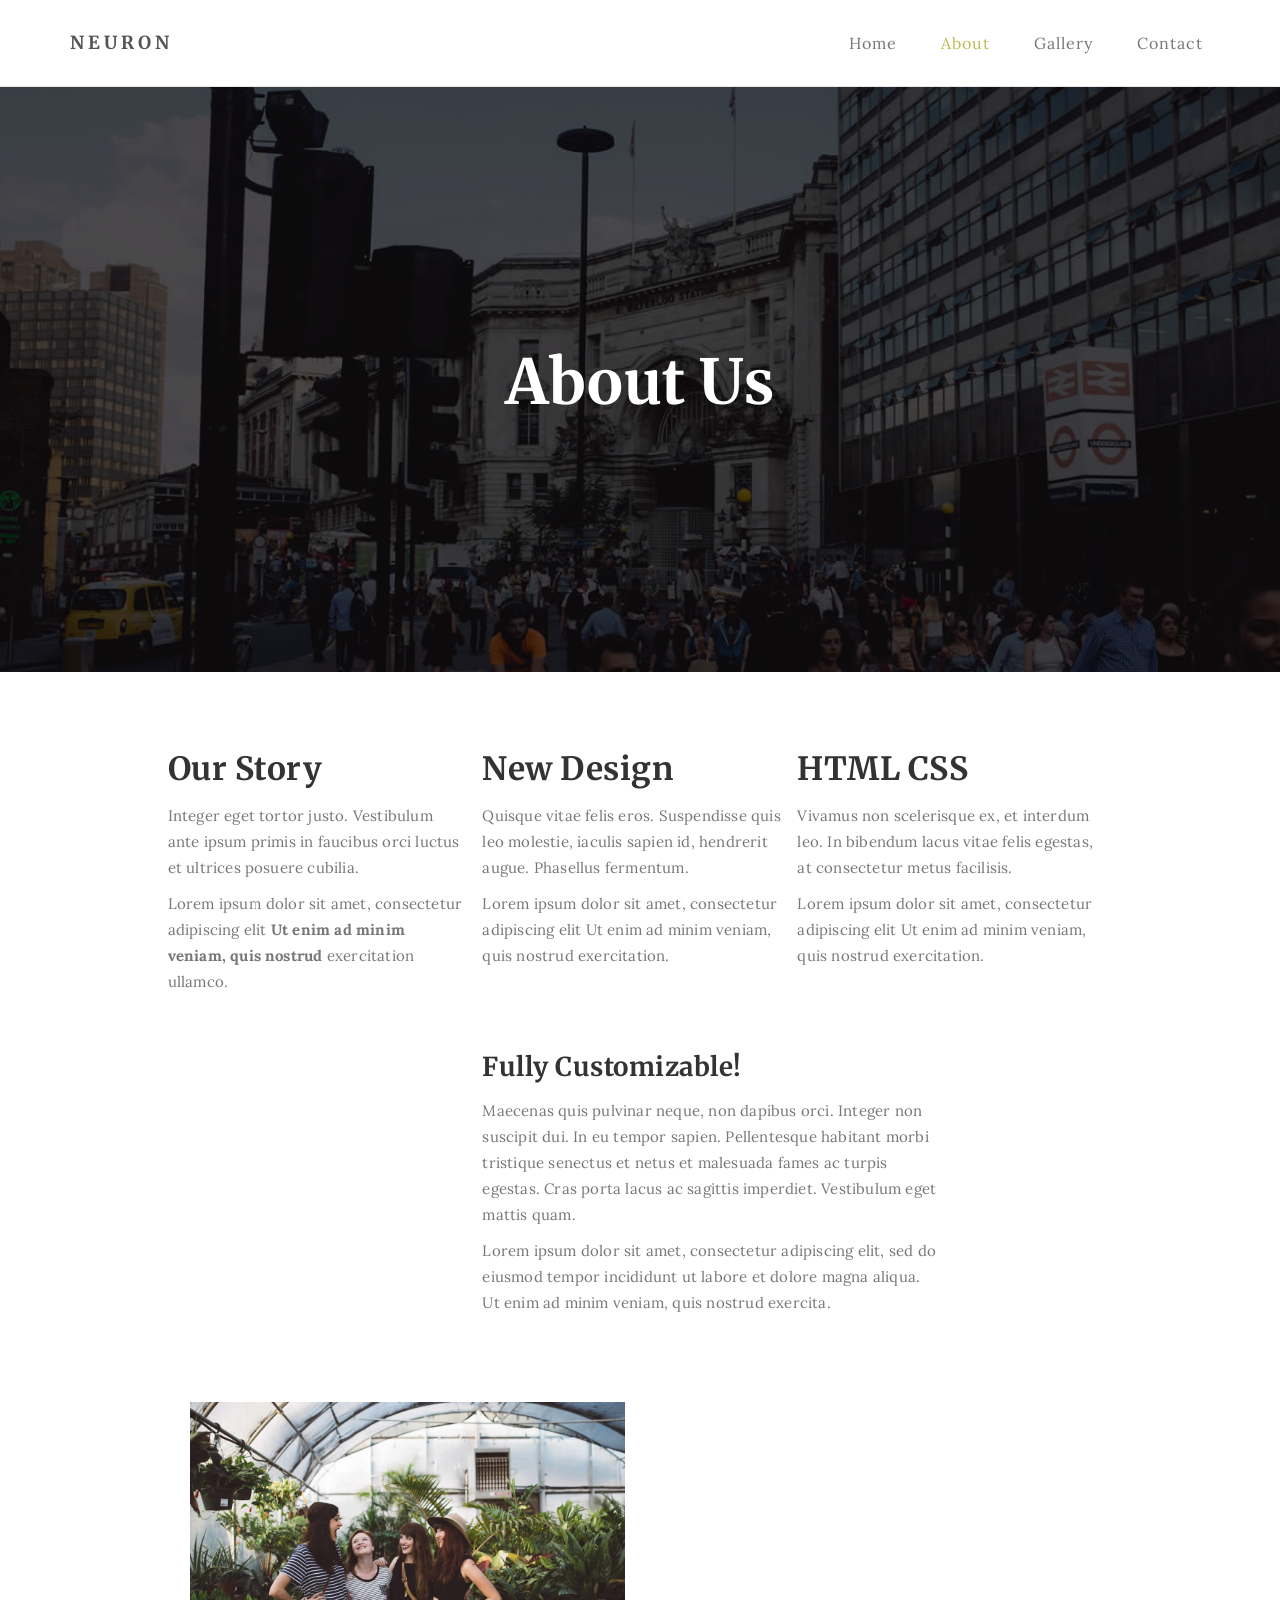
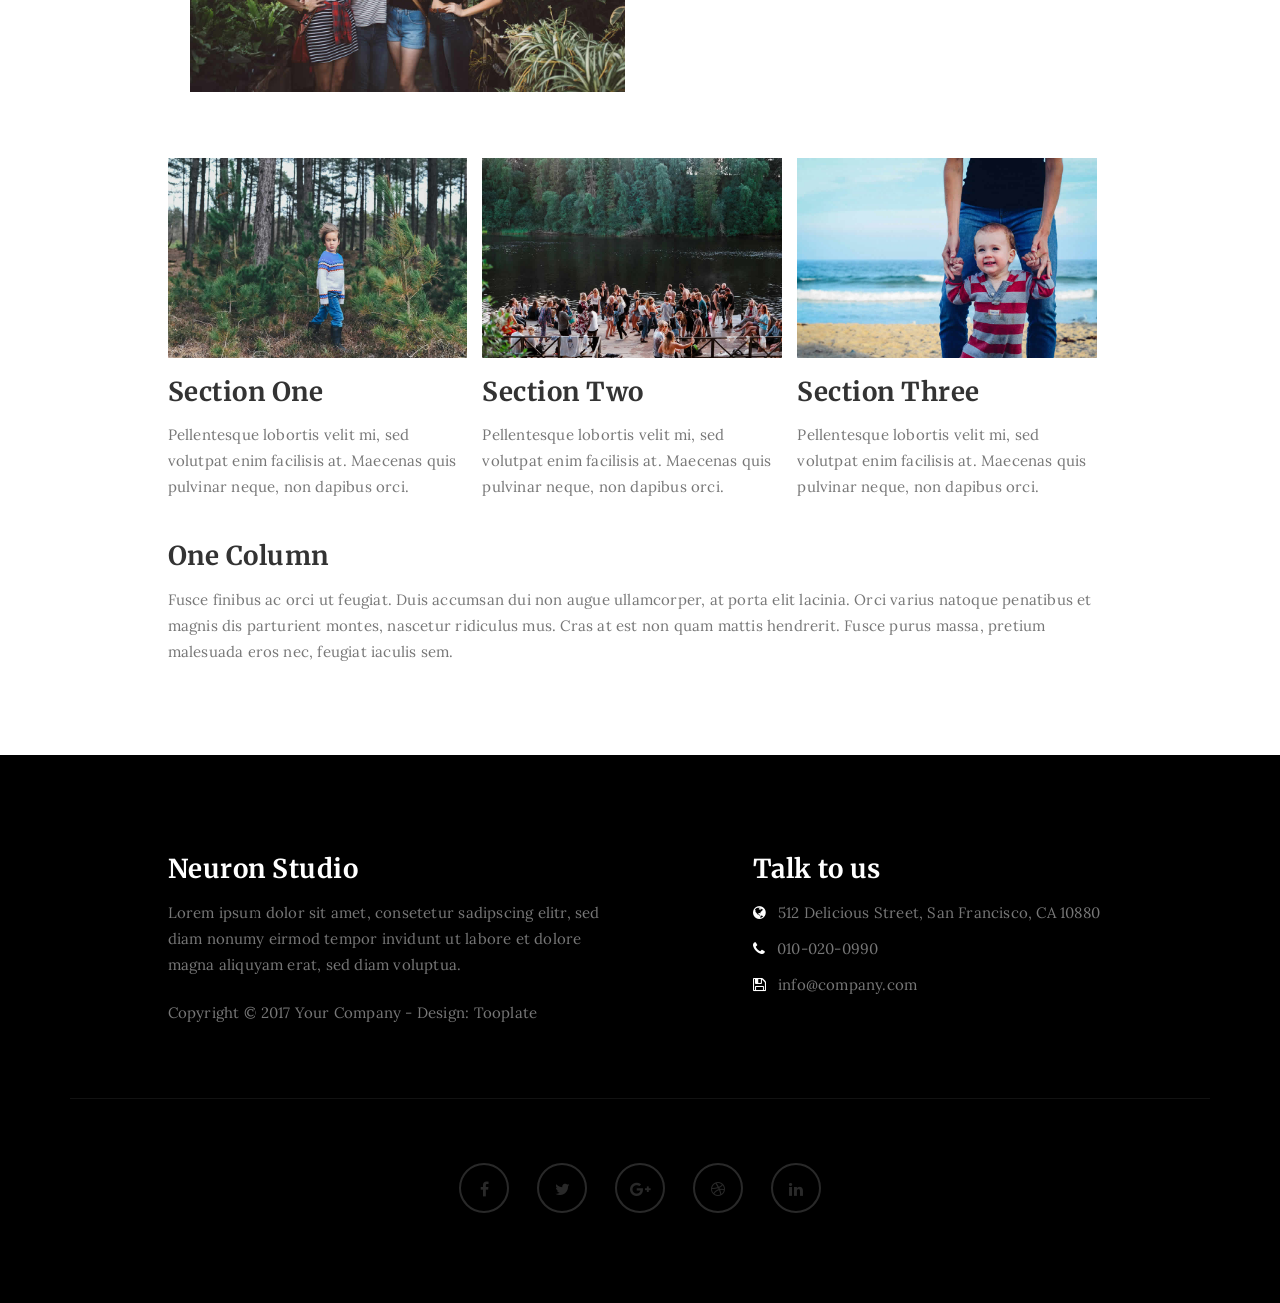
==== about.html @ 94c27df5 "Test site" ====
<!DOCTYPE html>
<html lang="en">
<head>

<meta charset="UTF-8">
<meta http-equiv="X-UA-Compatible" content="IE=Edge">
<meta name="description" content="">
<meta name="keywords" content="">
<meta name="author" content="">
<meta name="viewport" content="width=device-width, initial-scale=1, maximum-scale=1">

<title>Neuron Template - About</title>
<!--

Template 2085 Neuron

http://www.tooplate.com/view/2085-neuron

-->
<link rel="stylesheet" href="css/bootstrap.min.css">
<link rel="stylesheet" href="css/font-awesome.min.css">

<!-- Main css -->
<link rel="stylesheet" href="css/style.css">
<link href="https://fonts.googleapis.com/css?family=Lora|Merriweather:300,400" rel="stylesheet">

</head>
<body>

<!-- PRE LOADER -->

<div class="preloader">
     <div class="sk-spinner sk-spinner-wordpress">
          <span class="sk-inner-circle"></span>
     </div>
</div>

<!-- Navigation section  -->

<div class="navbar navbar-default navbar-static-top" role="navigation">
     <div class="container">

          <div class="navbar-header">
               <button class="navbar-toggle" data-toggle="collapse" data-target=".navbar-collapse">
                    <span class="icon icon-bar"></span>
                    <span class="icon icon-bar"></span>
                    <span class="icon icon-bar"></span>
               </button>
               <a href="index.html" class="navbar-brand">Neuron</a>
          </div>
          <div class="collapse navbar-collapse">
               <ul class="nav navbar-nav navbar-right">
                    <li><a href="index.html">Home</a></li>
                    <li class="active"><a href="about.html">About</a></li>
                    <li><a href="gallery.html">Gallery</a></li>
                    <li><a href="contact.html">Contact</a></li>
               </ul>
          </div>

  </div>
</div>

<!-- Home Section -->

<section id="home" class="main-about parallax-section">
     <div class="overlay"></div>
     <div class="container">
          <div class="row">

               <div class="col-md-12 col-sm-12">
                    <h1>About Us</h1>
               </div>

          </div>
     </div>
</section>

<!-- About Section -->

<section id="about">
     <div class="container">
          <div class="row">

               <div class="col-md-offset-1 col-md-10 col-sm-12">
                    <div class="col-md-4 col-sm-4">
                         <h2>Our Story</h2>
                         <p>Integer eget tortor justo. Vestibulum ante ipsum primis in faucibus orci luctus et ultrices posuere cubilia.</p>
                         <p>Lorem ipsum dolor sit amet, consectetur adipiscing elit <strong>Ut enim ad minim veniam, quis nostrud</strong> exercitation ullamco.</p>
                    </div>

                    <div class="col-md-4 col-sm-4">
                         <h2>New Design</h2>
                         <p>Quisque vitae felis eros. Suspendisse quis leo molestie, iaculis sapien id, hendrerit augue. Phasellus fermentum.</p>
                         <p>Lorem ipsum dolor sit amet, consectetur adipiscing elit Ut enim ad minim veniam, quis nostrud exercitation.</p>
                    </div>

                    <div class="col-md-4 col-sm-4">
                         <h2>HTML CSS</h2>
                         <p>Vivamus non scelerisque ex, et interdum leo. In bibendum lacus vitae felis egestas, at consectetur metus facilisis.</p>
                         <p>Lorem ipsum dolor sit amet, consectetur adipiscing elit Ut enim ad minim veniam, quis nostrud exercitation.</p>
                    </div>

                    <div class="col-md-6 col-sm-6">
                         <h3>Fully Customizable!</h3>
                         <p>Maecenas quis pulvinar neque, non dapibus orci. Integer non suscipit dui. In eu tempor sapien. Pellentesque habitant morbi tristique senectus et netus et malesuada fames ac turpis egestas. Cras porta lacus ac sagittis imperdiet. Vestibulum eget mattis quam.</p>
                         <p>Lorem ipsum dolor sit amet, consectetur adipiscing elit, sed do eiusmod tempor incididunt ut labore et dolore magna aliqua. Ut enim ad minim veniam, quis nostrud exercita.</p>
                    </div>

                    <div class="col-md-6 col-sm-6">
                         <img src="images/about-image.jpg" class="img-responsive" alt="About Image">
                    </div>

                    <div class="clearfix"></div>

                    <div class="col-md-4 col-sm-4">
                         <img src="images/about-image1.jpg" class="img-responsive" alt="Blog Image">
                         <h3>Section One</h3>
                         <p>Pellentesque lobortis velit mi, sed volutpat enim facilisis at. Maecenas quis pulvinar neque, non dapibus orci.</p>
                    </div>

                    <div class="col-md-4 col-sm-4">
                         <img src="images/about-image2.jpg" class="img-responsive" alt="Blog Image">
                         <h3>Section Two</h3>
                         <p>Pellentesque lobortis velit mi, sed volutpat enim facilisis at. Maecenas quis pulvinar neque, non dapibus orci.</p>
                    </div>

                    <div class="col-md-4 col-sm-4">
                         <img src="images/about-image3.jpg" class="img-responsive" alt="Blog Image">
                         <h3>Section Three</h3>
                         <p>Pellentesque lobortis velit mi, sed volutpat enim facilisis at. Maecenas quis pulvinar neque, non dapibus orci.</p>
                    </div>
					
                    <h3>One Column</h3>
                    <p>Fusce finibus ac orci ut feugiat. Duis accumsan dui non augue ullamcorper, at porta elit lacinia. Orci varius natoque penatibus et magnis dis parturient montes, nascetur ridiculus mus. Cras at est non quam mattis hendrerit. Fusce purus massa, pretium malesuada eros nec, feugiat iaculis sem.</p>
               </div>

          </div>
     </div>
</section>

<!-- Footer Section -->

<footer>
     <div class="container">
          <div class="row">

               <div class="col-md-5 col-md-offset-1 col-sm-6">
                    <h3>Neuron Studio</h3>
                    <p>Lorem ipsum dolor sit amet, consetetur sadipscing elitr, sed diam nonumy eirmod tempor invidunt ut labore et dolore magna aliquyam erat, sed diam voluptua.</p>
                    <div class="footer-copyright">
                         <p>Copyright &copy; 2017 Your Company - Design: Tooplate</p>
                    </div>
               </div>

               <div class="col-md-4 col-md-offset-1 col-sm-6">
                    <h3>Talk to us</h3>
                    <p><i class="fa fa-globe"></i> 512 Delicious Street, San Francisco, CA 10880</p>
                    <p><i class="fa fa-phone"></i> 010-020-0990</p>
                    <p><i class="fa fa-save"></i> info@company.com</p>
               </div>

               <div class="clearfix col-md-12 col-sm-12">
                    <hr>
               </div>

               <div class="col-md-12 col-sm-12">
                    <ul class="social-icon">
                         <li><a href="#" class="fa fa-facebook"></a></li>
                         <li><a href="#" class="fa fa-twitter"></a></li>
                         <li><a href="#" class="fa fa-google-plus"></a></li>
                         <li><a href="#" class="fa fa-dribbble"></a></li>
                         <li><a href="#" class="fa fa-linkedin"></a></li>
                    </ul>
               </div>
               
          </div>
     </div>
</footer>

<!-- Back top -->
<a href="#back-top" class="go-top"><i class="fa fa-angle-up"></i></a>

<!-- SCRIPTS -->

<script src="js/jquery.js"></script>
<script src="js/bootstrap.min.js"></script>
<script src="js/jquery.parallax.js"></script>
<script src="js/custom.js"></script>

</body>
</html>
---- css/style.css ----
body {
		background: #ffffff;
    font-family: 'Lora', serif;
    font-style: normal;
		font-weight: 300;
    overflow-x: hidden;
}


/*---------------------------------------
    Typorgraphy              
-----------------------------------------*/

h1,h2,h3,h4,h5,h6 {
  font-family: 'Merriweather', serif;
  font-style: normal;
  font-weight: bold;
  letter-spacing: 0.5px;
}

h1 {
    font-size: 62px;
    padding-bottom: 14px;
    margin-bottom: 0px;
}

h2 {
  font-size: 32px;
}

h2,h3 {
  padding-bottom: 6px;
}

h3 {
  font-size: 26px;
}

h4 {
  color: #666;
  font-size: 12px;
  font-weight: normal;
  letter-spacing: 2px;
}

p {
    color: #777;
    font-size: 15px;
    font-weight: 300;
    line-height: 26px;
    letter-spacing: 0.2px;
}

.btn-success:focus {
  background-color: #000;
  border-color: transparent;
}


/*---------------------------------------
    General               
-----------------------------------------*/

html{
  -webkit-font-smoothing: antialiased;
}

a {
  color: #4d638c;
  -webkit-transition: 0.5s;
  -o-transition: 0.5s;
  transition: 0.5s;
  text-decoration: none !important;
}
a:hover, a:active, a:focus {
  color: #4d638c;
  outline: none;
}

* {
  -webkit-box-sizing: border-box;
  -moz-box-sizing: border-box;
  box-sizing: border-box;
}

*:before,
*:after {
  -webkit-box-sizing: border-box;
  -moz-box-sizing: border-box;
  box-sizing: border-box;
}

#about, 
#gallery,
#contact,
#blog, 
#blog-single-post {
  padding-top: 60px;
  padding-bottom: 80px;
}

.main-about,
.main-single-post,
.main-gallery,
.main-contact {
  height: 65vh;
}

.overlay {
  background: rgba(0,0,0,0.7 );
  width: 100%;
  height: 100vh;
  position: absolute;
  top: 0;
  left: 0;
  right: 0;
  bottom: 0;
}

.parallax-section {
  background-attachment: fixed !important;
  background-size: cover !important;
  overflow: hidden;
}


/*---------------------------------------
    Preloader section              
-----------------------------------------*/

.preloader {
  position: fixed;
  top: 0;
  left: 0;
  width: 100%;
  height: 100%;
  z-index: 99999;
  display: flex;
  flex-flow: row nowrap;
  justify-content: center;
  align-items: center;
  background: none repeat scroll 0 0 #ffffff;
}

.sk-spinner-wordpress.sk-spinner {
  background-color: #bfba55;
  width: 40px;
  height: 40px;
  border-radius: 40px;
  position: relative;
  -webkit-animation: sk-innerCircle 1s linear infinite;
  animation: sk-innerCircle 1s linear infinite; 
}

.sk-spinner-wordpress .sk-inner-circle {
  display: block;
  background-color: #ffffff;
  width: 16px;
  height: 16px;
  position: absolute;
  border-radius: 8px;
  top: 5px;
  left: 5px; 
}

@-webkit-keyframes sk-innerCircle {
  0% {
    -webkit-transform: rotate(0);
            transform: rotate(0); }

  100% {
    -webkit-transform: rotate(360deg);
            transform: rotate(360deg); } }

@keyframes sk-innerCircle {
  0% {
    -webkit-transform: rotate(0);
            transform: rotate(0); }

  100% {
    -webkit-transform: rotate(360deg);
            transform: rotate(360deg); } }



/*---------------------------------------
    Main Navigation             
-----------------------------------------*/

.navbar-default {
    background: #ffffff;
    margin: 0 !important;
    padding: 18px 0;
}

.navbar-default .navbar-brand {
  color: #555;
  font-family: 'Merriweather', serif;
  font-weight: bold;
  text-transform: uppercase;
  letter-spacing: 4px;
  margin: 0;
}

.navbar-default .navbar-nav li a {
    color: #777;
    font-size: 16px;
    letter-spacing: 1px;
    -webkit-transition: all 0.4s ease-in-out;
    transition: all 0.4s ease-in-out;
    padding-right: 22px;
    padding-left: 22px;
}

.navbar-default .navbar-nav > li a:hover {
    color: #bfba55 !important;
}

.navbar-default .navbar-nav > li > a:hover,
.navbar-default .navbar-nav > li > a:focus {
    color: #606066;
    background-color: transparent;
}

.navbar-default .navbar-nav li a:hover,
 .navbar-default .navbar-nav .active > a {
    color: #bfba55;
  }

.navbar-default .navbar-nav > .active > a,
.navbar-default .navbar-nav > .active > a:hover,
.navbar-default .navbar-nav > .active > a:focus {
    color: #bfba55;
    background-color: transparent;
}

.navbar-default .navbar-toggle {
     border: none;
     padding-top: 10px;
  }

.navbar-default .navbar-toggle .icon-bar {
    background: #bfba55;
    border-color: transparent;
  }

.navbar-default .navbar-toggle:hover,
.navbar-default .navbar-toggle:focus { 
  background-color: transparent;
}



/*---------------------------------------
    Home section              
-----------------------------------------*/

#home {
    background-size: cover;
    background-position: center center;
    color: #ffffff;
    display: -webkit-box;
    display: -webkit-flex;
     display: -ms-flexbox;
    display: flex;
    -webkit-box-align: center;
    -webkit-align-items: center;
    -ms-flex-align: center;
     align-items: center;
    position: relative;
    text-align: center;
}

.main-home {
  background: url('../images/home-bg.jpg') no-repeat;
  height: 100vh;
}

.main-about {
  background: url('../images/about-bg.jpg') no-repeat;
}

.main-single-post {
  background: url('../images/single-post-bg.jpg') no-repeat;
}

.main-gallery {
  background: url('../images/gallery-bg.jpg') no-repeat;
}

.main-contact {
  background: url('../images/contact-bg.jpg') no-repeat;
}

#particles-js {
  position: absolute;
  width: 100%;
  height: 100vh;
  top: 0;
  left: 0;
}

#home h4 {
  color: #bfba55;
}

#home .btn {
  background: #ffffff;
  border: 2px solid #ffffff;
  border-radius: 100px;
  color: #444;
  font-family: 'Merriweather', serif;
  font-size: 10px;
  font-weight: bold;
  letter-spacing: 2px;
  text-transform: uppercase;
  padding: 13px 22px;
  margin-top: 42px;
  transition: all 0.4s ease-in-out;
}

#home .btn:hover {
  background: transparent;
  border-color: #ffffff;
  color: #ffffff;
}



/*---------------------------------------
   About section              
-----------------------------------------*/

#about .col-md-6 {
  padding-top: 22px;
  padding-bottom: 32px;
}

#about .col-md-6 img {
  padding: 22px 0px 22px 22px;
}

#about .col-md-4 {
  padding-bottom: 32px;
}

#about .col-md-4 img {
  padding-top: 12px;
}



/*---------------------------------------
   Gallery section              
-----------------------------------------*/

#gallery span {
  display: block;
  padding-bottom: 32px;
}

#gallery .col-md-6 {
  padding-left: 0px;
  padding-right: 0px;
}

#gallery .gallery-thumb {
  background-color: #ffffff;
  box-shadow: 0px 1px 2px 0px rgba(90, 91, 95, 0.15);
  cursor: pointer;
  display: block;
  position: relative;
  top: 0px;
  transition: all 0.4s ease-in-out;
}

#gallery .gallery-thumb:hover {
  box-shadow: 0px 16px 22px 0px rgba(90, 91, 95, 0.3);
  top: -5px;
}

#gallery .gallery-thumb img {
  width: 100%;
}

#gallery .col-md-12 p {
  padding-top: 22px;
  text-align: center;
}



/*---------------------------------------
   Contact section              
-----------------------------------------*/

#contact .col-md-4 {
  padding-left: 0px;
}

#contact .col-md-12 {
  padding-left: 0;
}

#contact form {
  padding-top: 32px;
}

#contact .form-control {
  border: 2px solid #f0f0f0;
  box-shadow: none;
  margin-top: 10px;
  margin-bottom: 10px;
  transition: all 0.4s ease-in-out;
}

#contact .form-control:hover {
  border-color: #555;
}

#contact input {
  height: 50px;
}

#contact input[type="submit"] {
  background: #bfba55;
  border-radius: 100px;
  border: none;
  color: #ffffff;
  font-weight: bold;
  transition: all 0.4s ease-in-out;
}

#contact input[type="submit"]:hover {
  background: #333;
}



/*---------------------------------------
   Blog section              
-----------------------------------------*/

.blog-post-thumb {
  border-bottom: 1px solid #f0f0f0;
  padding-top: 32px;
  padding-bottom: 62px;
  margin-bottom: 32px;
}

.blog-post-thumb:last-child {
  border-bottom: 0px;
  padding-bottom: 32px;
  margin-bottom: 0px;
}

.blog-post-image,
.blog-post-video {
  padding-top: 22px;
  padding-bottom: 22px;
  width: 100%;
}

#about img,
.blog-post-image img {
  border-radius: 1px;
}

.blog-post-title a {
  color: #222;
}

.blog-post-title a:hover {
  color: #bfba55;
}

.blog-post-format {
  padding-bottom: 22px;
}

.blog-post-format span {
  letter-spacing: 0.5px;
  padding-right: 12px;
}

.blog-post-format span a {
  color: #333;
}

.blog-post-format span img {
  display: inline-block;
  width: 42px;
  margin-right: 4px;
}

.blog-post-des blockquote {
  margin: 22px;
}

.blog-post-des .btn {
  border-radius: 100px;
  color: #777;
  font-weight: bold;
  letter-spacing: 1px;
  padding: 14px 28px;
  margin-top: 26px;
  transition: all 0.4s ease-in-out;
}

.blog-post-des .btn:hover {
  background: #bfba55;
  border-color: transparent;
  color: #ffffff;
}

.blog-author {
  border-top: 1px solid #f0f0f0;
  border-bottom: 1px solid #f0f0f0;
  padding-top: 32px;
  padding-bottom: 32px;
  margin-top: 42px;
  margin-bottom: 42px;
}

.blog-author .media img {
  display: inline-block;
  width: 90px;
  margin-right: 12px;
}

.blog-author .media a,
.blog-comment .media h3 {
  color: #444;
  font-size: 18px;
  letter-spacing: 1px;
}

.blog-comment {
  border-bottom: 1px solid #f0f0f0;
  padding-bottom: 32px;
  margin-bottom: 42px;
}

.blog-comment .media:nth-child(2) {
  padding-top: 22px;
}

.blog-comment .media img {
  width: 82px;
  margin-right: 12px;
}

.blog-comment .media h3 {
  display: inline-block;
  padding-right: 14px;
}


.blog-comment-form h3 {
  padding-bottom: 18px;
}

#about .col-md-6, #about .col-md-4,
.blog-comment-form .col-md-4 {
  padding-left: 0px;
}

.blog-comment-form .form-control {
  box-shadow: none;
  border: 2px solid #f0f0f0;
  margin-top: 10px;
  margin-bottom: 10px;
  transition: all 0.4s ease-in-out;
}

.blog-comment-form .form-control:hover {
  border-color: #555;
}

.blog-comment-form input {
  height: 45px;
}

.blog-comment-form input[type="submit"] {
  background: #bfba55;
  border-radius: 100px;
  border: none;
  color: #ffffff;
  font-weight: bold;
  transition: all 0.4s ease-in-out;
}

.blog-comment-form input[type="submit"]:hover {
  background: #333;
  border-color: transparent;
  color: #ffffff;
}



/*---------------------------------------
   Blog Single Post section              
-----------------------------------------*/

#blog-single-post .blog-single-post-image {
  padding-top: 22px;
}

#blog-single-post .blog-single-post-image .col-md-4 {
  padding-left: 0px;
  padding-right: 0px;
  padding-bottom: 22px;
}

#blog-single-post .blog-single-post-image img {
  border-radius: 1px;
  padding-right: 12px;
}

#blog-single-post .blog-post-des h3 {
  padding-top: 16px;
}



/*---------------------------------------
   Footer section              
-----------------------------------------*/

footer {
    background: #000;
    color: #ffffff;
    padding: 80px 0px;
    position: relative;
}

footer .col-md-4 .fa {
  color: #ffffff;
  padding-right: 8px;
}

footer hr {
  border-color: #121212;
  margin-top: 62px;
  margin-bottom: 42px;
}

footer .footer-copyright {
  padding-top: 12px;
}



/* Back top */
.go-top {
  background-color: #ffffff;
  box-shadow: 1px 1.732px 12px 0px rgba( 0, 0, 0, .14 ), 1px 1.732px 3px 0px rgba( 0, 0, 0, .12 );
  transition : all 1s ease;
  bottom: 2em;
  right: 2em;
  color: #333;
  font-size: 24px;
  display: none;
  position: fixed;
  text-decoration: none;
  width: 40px;
  height: 40px;
  line-height: 38px;
  text-align: center;
  border-radius: 100%;
}

.go-top:hover {
    background: #bfba55;
    color: #ffffff;
}



/*---------------------------------------
   Social icon             
-----------------------------------------*/

.social-icon {
    position: relative;
    padding: 0;
    margin: 0;
    text-align: center;
}

.social-icon li {
    display: inline-block;
    list-style: none;
}

.social-icon li a {
    border: 2px solid #292929;
    color: #292929;
    border-radius: 100px;
    cursor: pointer;
    font-size: 16px;
    text-decoration: none;
    transition: all 0.4s ease-in-out;
    width: 50px;
    height: 50px;
    line-height: 50px;
    text-align: center;
    vertical-align: middle;
    position: relative;
    margin: 22px 12px 10px 12px;
}

.social-icon li a:hover {
    border-color: #bfba55;
    color: #bfba55;
    transform: scale(1.1);
}



/*---------------------------------------
   Mobile Responsive         
-----------------------------------------*/

@media (max-width: 980px) {

  .main-about,
  .main-single-post,  
  .main-gallery,
  .main-contact {
    height: 35vh;
  }

}


@media (max-width: 768px) {

  h1 {
    font-size: 52px;
  }

  h2 {
    font-size: 26px;
  }

  #about .col-md-6 img {
    padding-left: 0px;
  }

  #blog-single-post .blog-single-post-image img {
    padding-bottom: 22px;
  }

  footer .col-md-4 {
    padding-top: 22px;
  }

}


@media (max-width: 650px) {

  h1 {
    font-size: 42px;
  }

  #about, #gallery,
  #contact,
  #blog, #blog-single-post {
    padding-top: 60px;
    padding-bottom: 60px;
  }

}
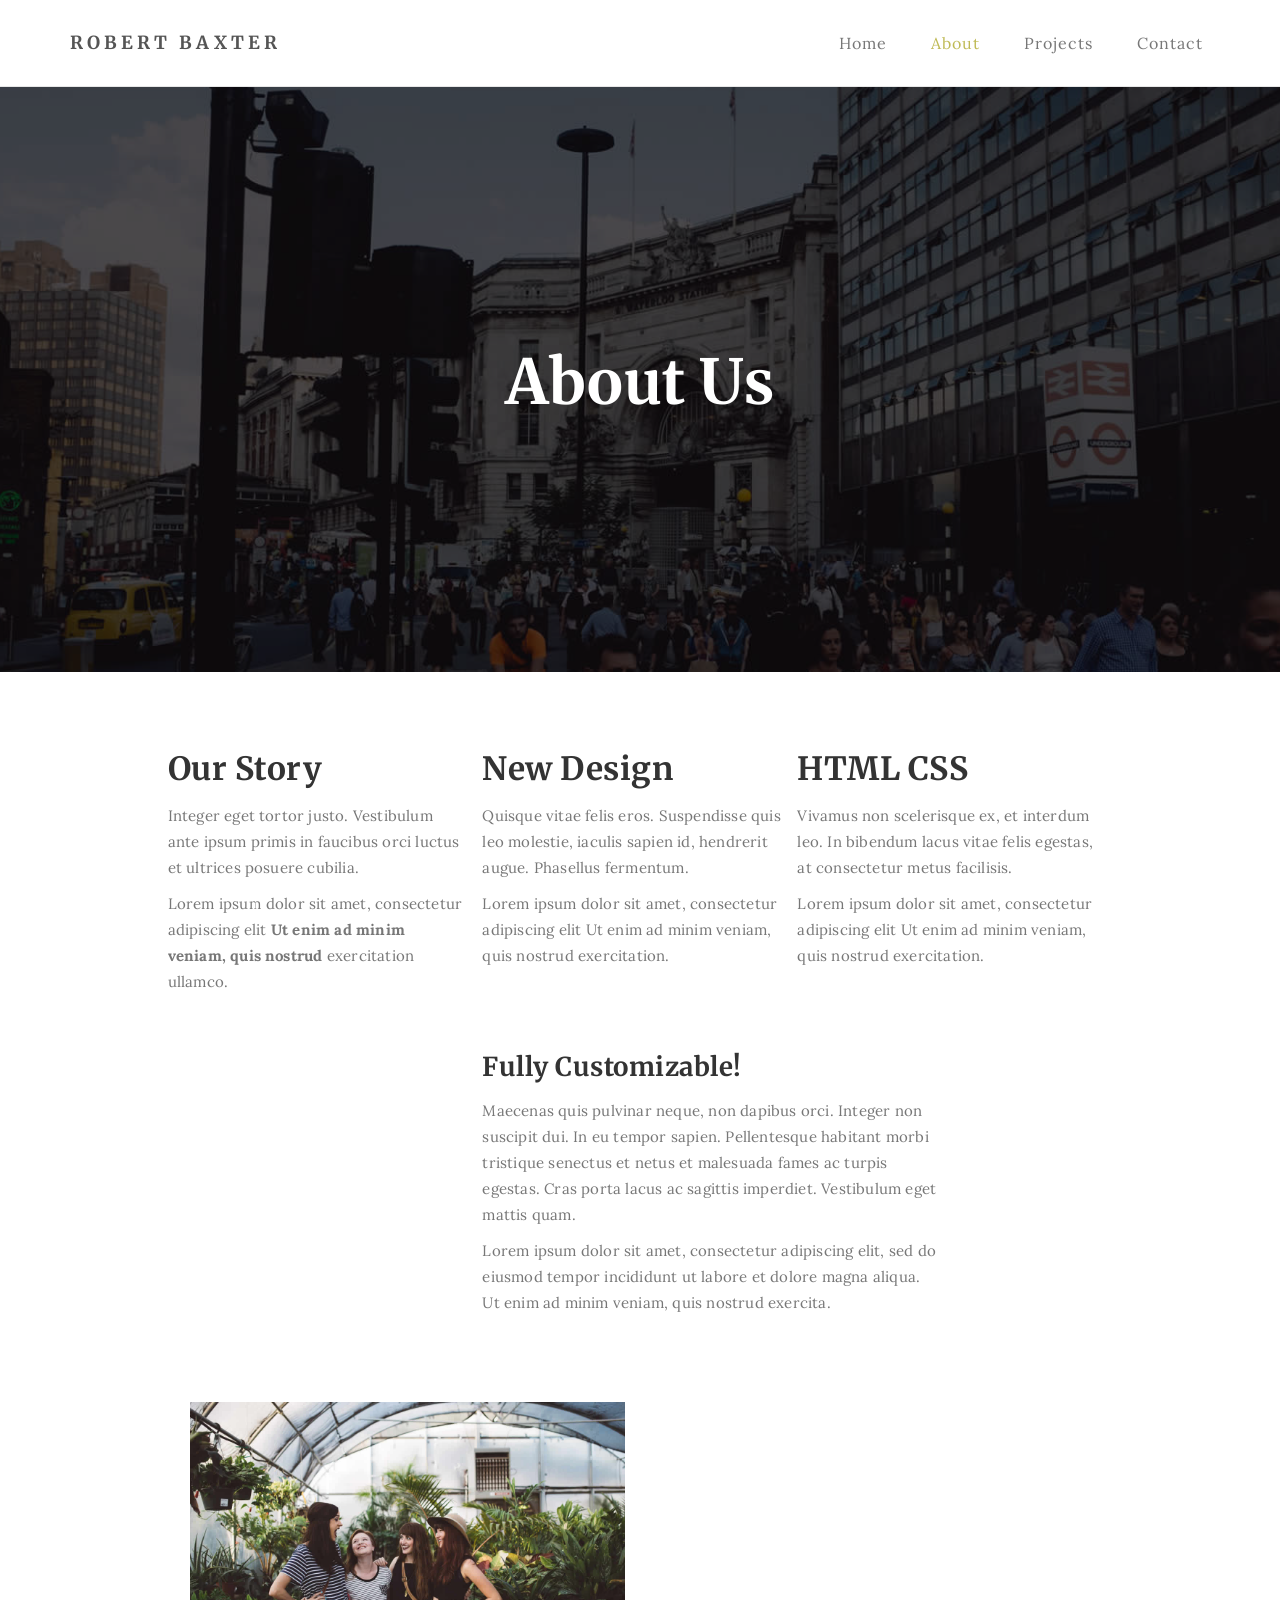
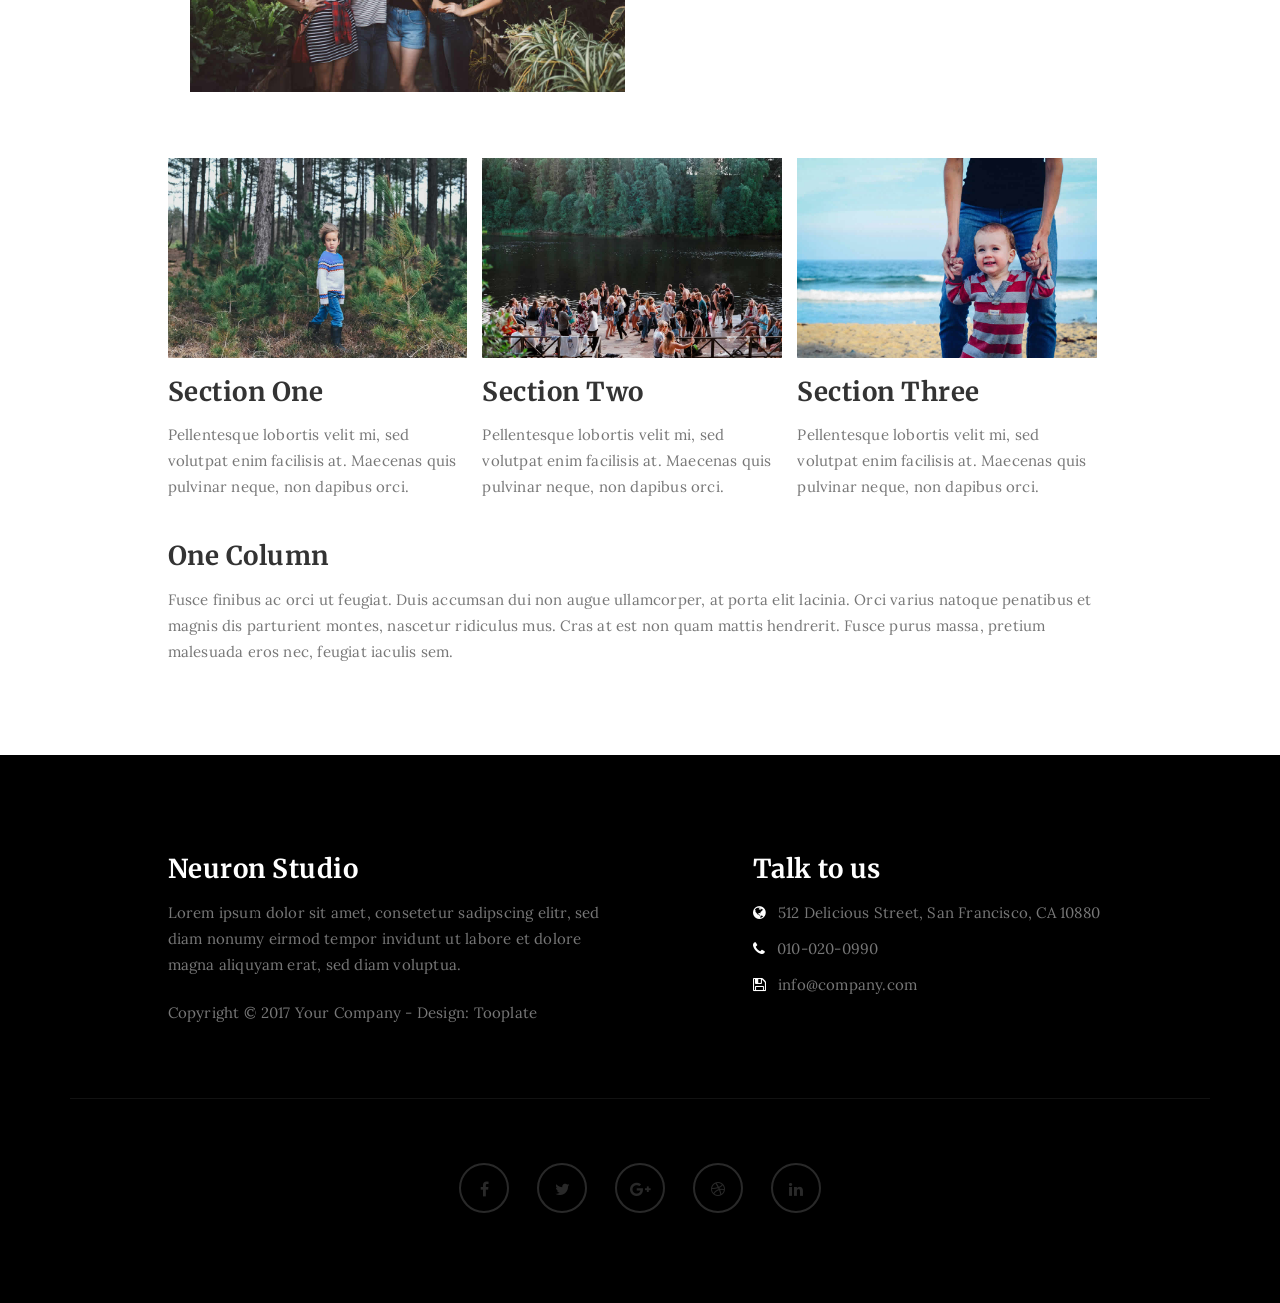
==== commit 3934a4d8: "Polisihng" ====
--- a/about.html
+++ b/about.html
@@ -9,14 +9,8 @@
 <meta name="author" content="">
 <meta name="viewport" content="width=device-width, initial-scale=1, maximum-scale=1">
 
-<title>Neuron Template - About</title>
-<!--
+<title>Robert Baxter | About </title>
 
-Template 2085 Neuron
-
-http://www.tooplate.com/view/2085-neuron
-
--->
 <link rel="stylesheet" href="css/bootstrap.min.css">
 <link rel="stylesheet" href="css/font-awesome.min.css">
 
@@ -46,13 +40,13 @@
                     <span class="icon icon-bar"></span>
                     <span class="icon icon-bar"></span>
                </button>
-               <a href="index.html" class="navbar-brand">Neuron</a>
+               <a href="index.html" class="navbar-brand">Robert Baxter</a>
           </div>
           <div class="collapse navbar-collapse">
                <ul class="nav navbar-nav navbar-right">
                     <li><a href="index.html">Home</a></li>
                     <li class="active"><a href="about.html">About</a></li>
-                    <li><a href="gallery.html">Gallery</a></li>
+                    <li><a href="gallery.html">Projects</a></li>
                     <li><a href="contact.html">Contact</a></li>
                </ul>
           </div>
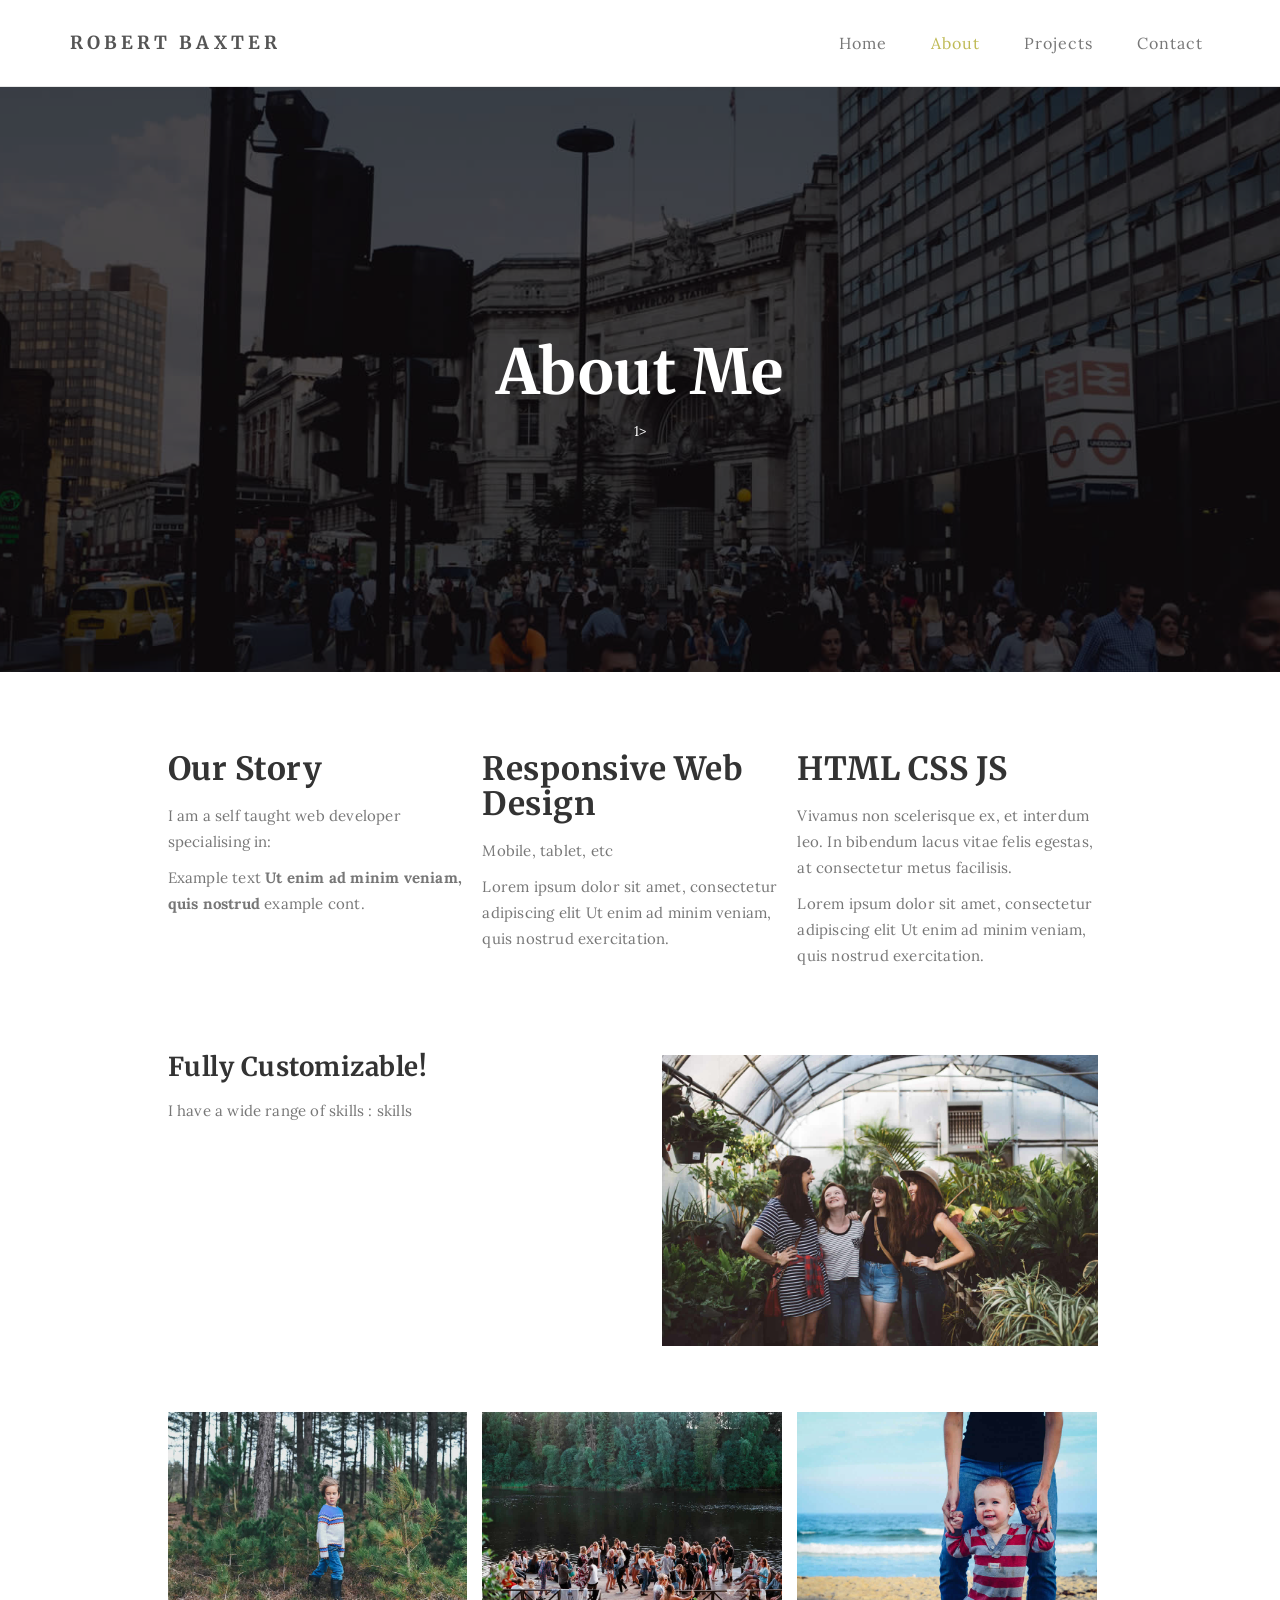
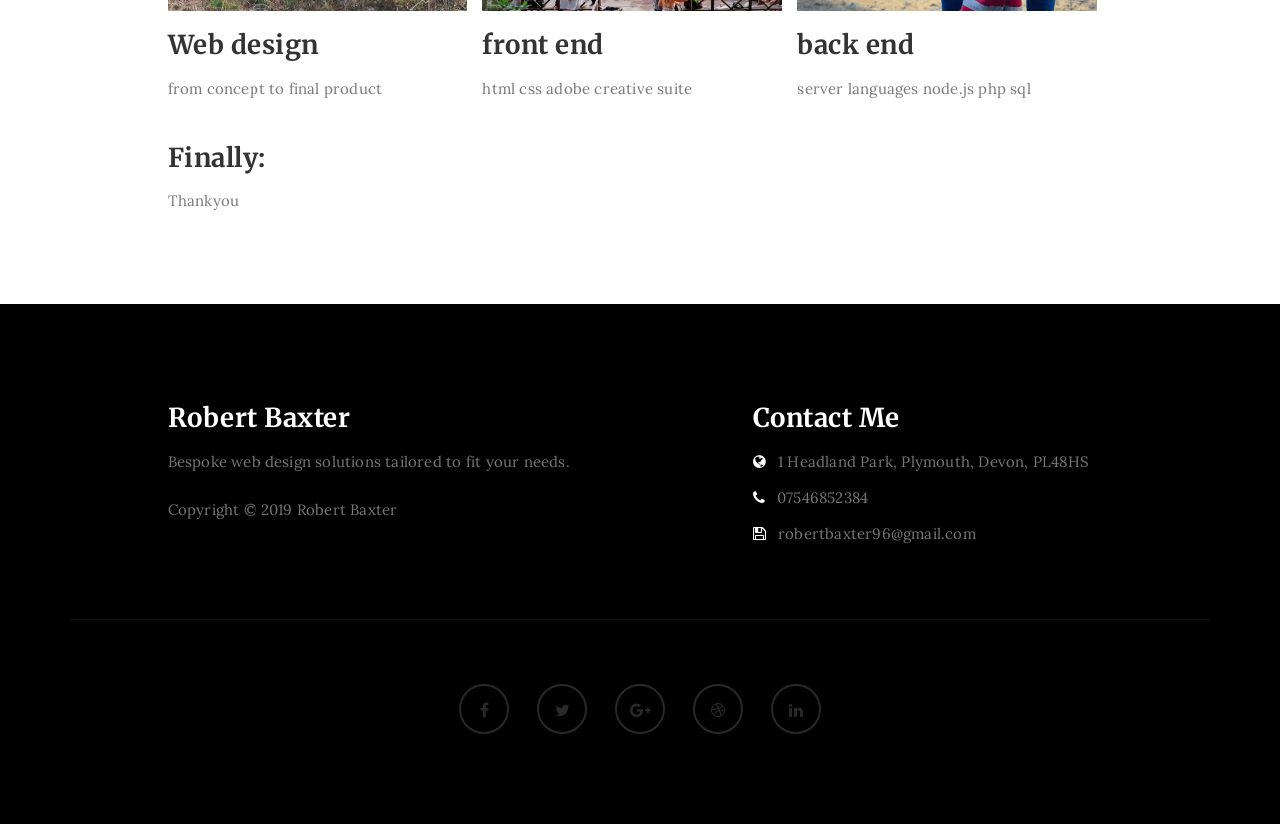
==== commit a88ffa9d: "final polish for now" ====
--- a/about.html
+++ b/about.html
@@ -46,7 +46,7 @@
                <ul class="nav navbar-nav navbar-right">
                     <li><a href="index.html">Home</a></li>
                     <li class="active"><a href="about.html">About</a></li>
-                    <li><a href="gallery.html">Projects</a></li>
+                    <li><a href="projects.html">Projects</a></li>
                     <li><a href="contact.html">Contact</a></li>
                </ul>
           </div>
@@ -62,7 +62,7 @@
           <div class="row">
 
                <div class="col-md-12 col-sm-12">
-                    <h1>About Us</h1>
+                    <h1>About Me</h1>1>
                </div>
 
           </div>
@@ -78,26 +78,25 @@
                <div class="col-md-offset-1 col-md-10 col-sm-12">
                     <div class="col-md-4 col-sm-4">
                          <h2>Our Story</h2>
-                         <p>Integer eget tortor justo. Vestibulum ante ipsum primis in faucibus orci luctus et ultrices posuere cubilia.</p>
-                         <p>Lorem ipsum dolor sit amet, consectetur adipiscing elit <strong>Ut enim ad minim veniam, quis nostrud</strong> exercitation ullamco.</p>
+                         <p>I am a self taught web developer specialising in:</p>
+                         <p>Example text <strong>Ut enim ad minim veniam, quis nostrud</strong> example cont.</p>
                     </div>
 
                     <div class="col-md-4 col-sm-4">
-                         <h2>New Design</h2>
-                         <p>Quisque vitae felis eros. Suspendisse quis leo molestie, iaculis sapien id, hendrerit augue. Phasellus fermentum.</p>
+                         <h2>Responsive Web Design</h2>
+                         <p>Mobile, tablet, etc</p>
                          <p>Lorem ipsum dolor sit amet, consectetur adipiscing elit Ut enim ad minim veniam, quis nostrud exercitation.</p>
                     </div>
 
                     <div class="col-md-4 col-sm-4">
-                         <h2>HTML CSS</h2>
+                         <h2>HTML CSS JS</h2>
                          <p>Vivamus non scelerisque ex, et interdum leo. In bibendum lacus vitae felis egestas, at consectetur metus facilisis.</p>
                          <p>Lorem ipsum dolor sit amet, consectetur adipiscing elit Ut enim ad minim veniam, quis nostrud exercitation.</p>
                     </div>
 
                     <div class="col-md-6 col-sm-6">
                          <h3>Fully Customizable!</h3>
-                         <p>Maecenas quis pulvinar neque, non dapibus orci. Integer non suscipit dui. In eu tempor sapien. Pellentesque habitant morbi tristique senectus et netus et malesuada fames ac turpis egestas. Cras porta lacus ac sagittis imperdiet. Vestibulum eget mattis quam.</p>
-                         <p>Lorem ipsum dolor sit amet, consectetur adipiscing elit, sed do eiusmod tempor incididunt ut labore et dolore magna aliqua. Ut enim ad minim veniam, quis nostrud exercita.</p>
+                         <p>I have a wide range of skills : skills</p>
                     </div>
 
                     <div class="col-md-6 col-sm-6">
@@ -108,25 +107,24 @@
 
                     <div class="col-md-4 col-sm-4">
                          <img src="images/about-image1.jpg" class="img-responsive" alt="Blog Image">
-                         <h3>Section One</h3>
-                         <p>Pellentesque lobortis velit mi, sed volutpat enim facilisis at. Maecenas quis pulvinar neque, non dapibus orci.</p>
+                         <h3>Web design</h3>
+                         <p>from concept to final product</p>
                     </div>
 
                     <div class="col-md-4 col-sm-4">
                          <img src="images/about-image2.jpg" class="img-responsive" alt="Blog Image">
-                         <h3>Section Two</h3>
-                         <p>Pellentesque lobortis velit mi, sed volutpat enim facilisis at. Maecenas quis pulvinar neque, non dapibus orci.</p>
+                         <h3>front end</h3>
+                         <p>html css adobe creative suite</p>
                     </div>
 
                     <div class="col-md-4 col-sm-4">
                          <img src="images/about-image3.jpg" class="img-responsive" alt="Blog Image">
-                         <h3>Section Three</h3>
-                         <p>Pellentesque lobortis velit mi, sed volutpat enim facilisis at. Maecenas quis pulvinar neque, non dapibus orci.</p>
+                         <h3>back end</h3>
+                         <p>server languages node.js php sql</p>
                     </div>
 					
-                    <h3>One Column</h3>
-                    <p>Fusce finibus ac orci ut feugiat. Duis accumsan dui non augue ullamcorper, at porta elit lacinia. Orci varius natoque penatibus et magnis dis parturient montes, nascetur ridiculus mus. Cras at est non quam mattis hendrerit. Fusce purus massa, pretium malesuada eros nec, feugiat iaculis sem.</p>
-               </div>
+                    <h3>Finally:</h3>
+                    <p>Thankyou</p>
 
           </div>
      </div>
@@ -139,18 +137,18 @@
           <div class="row">
 
                <div class="col-md-5 col-md-offset-1 col-sm-6">
-                    <h3>Neuron Studio</h3>
-                    <p>Lorem ipsum dolor sit amet, consetetur sadipscing elitr, sed diam nonumy eirmod tempor invidunt ut labore et dolore magna aliquyam erat, sed diam voluptua.</p>
+                    <h3>Robert Baxter</h3>
+                    <p>Bespoke web design solutions tailored to fit your needs.</p>
                     <div class="footer-copyright">
-                         <p>Copyright &copy; 2017 Your Company - Design: Tooplate</p>
+                         <p>Copyright &copy; 2019 Robert Baxter</p>
                     </div>
                </div>
 
                <div class="col-md-4 col-md-offset-1 col-sm-6">
-                    <h3>Talk to us</h3>
-                    <p><i class="fa fa-globe"></i> 512 Delicious Street, San Francisco, CA 10880</p>
-                    <p><i class="fa fa-phone"></i> 010-020-0990</p>
-                    <p><i class="fa fa-save"></i> info@company.com</p>
+                    <h3>Contact Me</h3>
+                    <p><i class="fa fa-globe"></i> 1 Headland Park, Plymouth, Devon, PL48HS</p>
+                    <p><i class="fa fa-phone"></i> 07546852384</p>
+                    <p><i class="fa fa-save"></i> robertbaxter96@gmail.com</p>
                </div>
 
                <div class="clearfix col-md-12 col-sm-12">
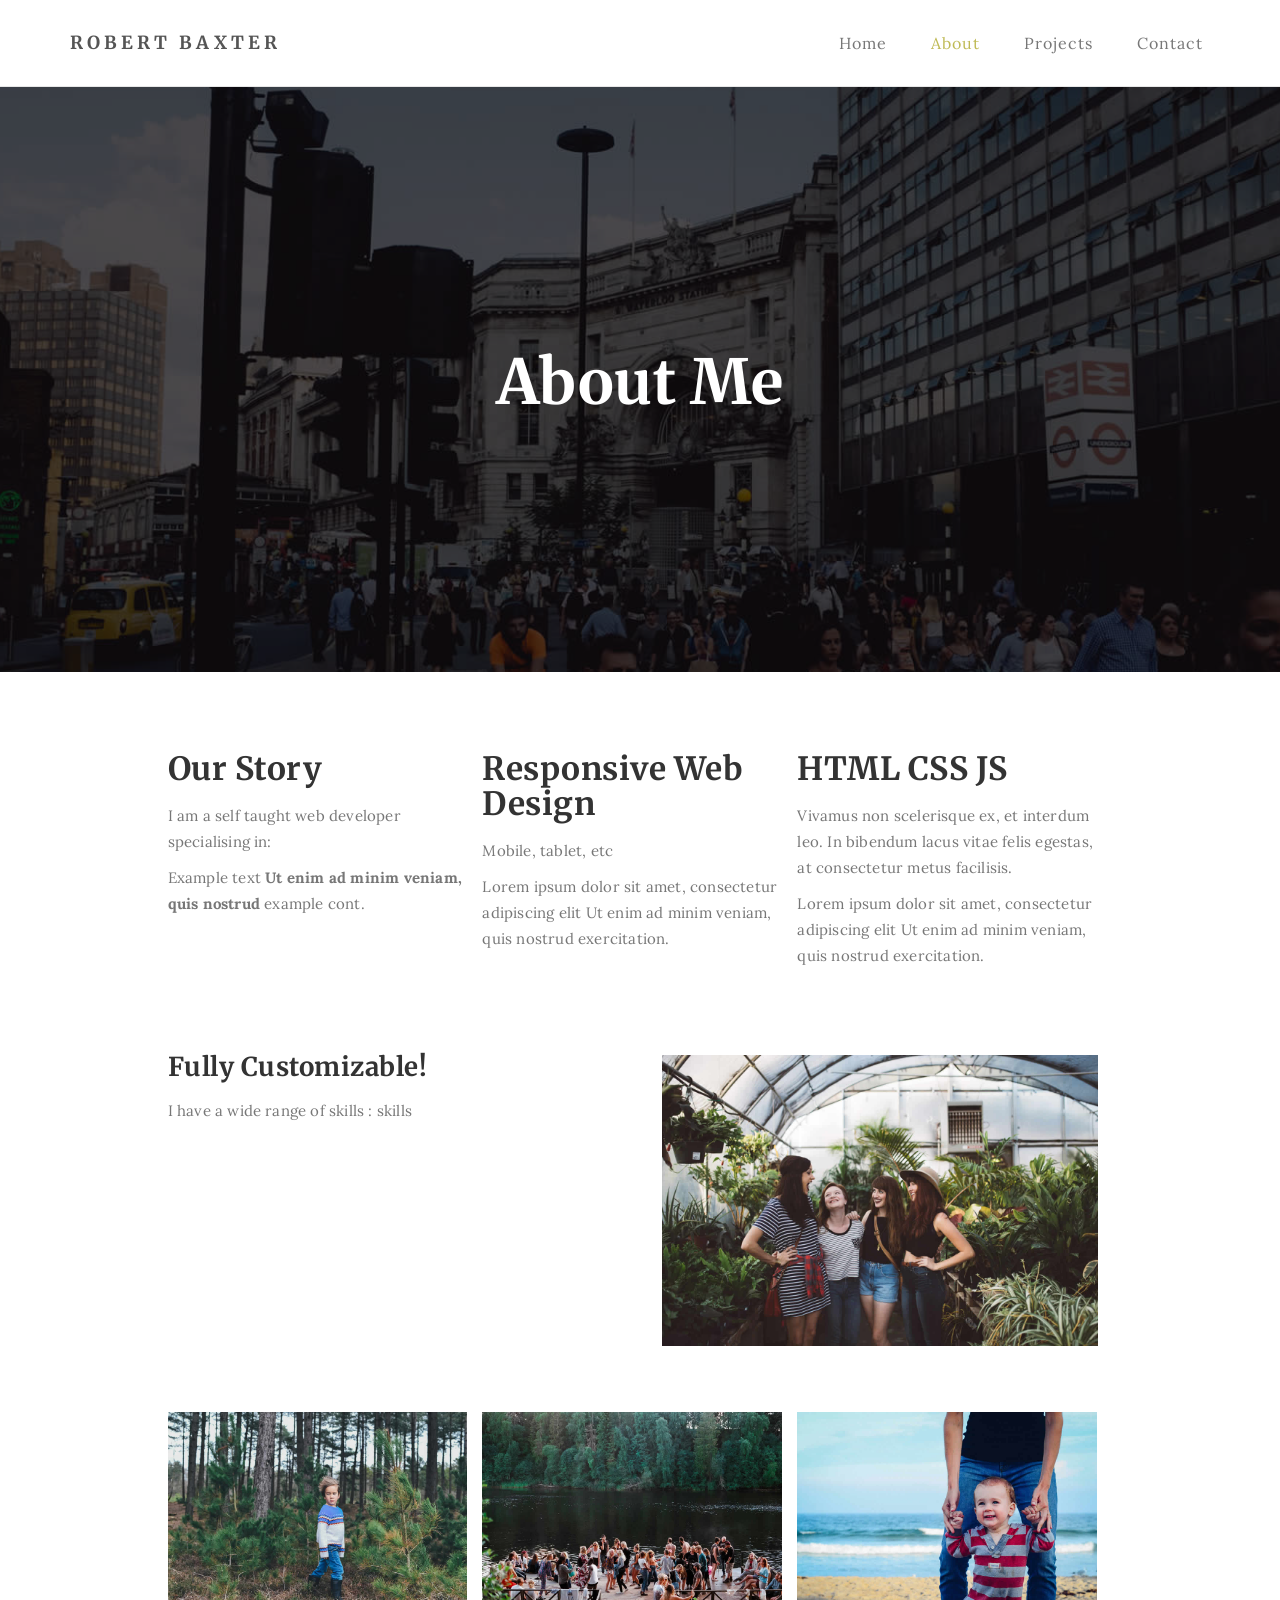
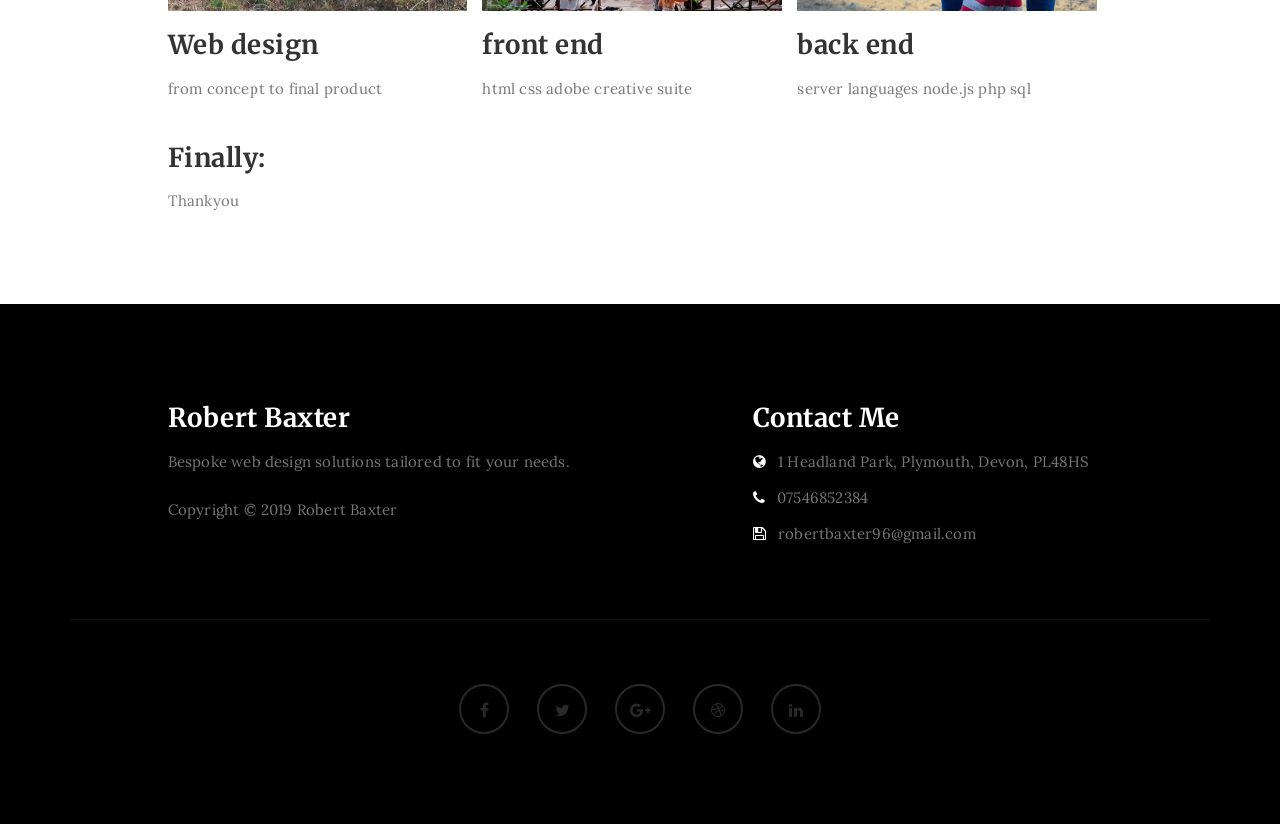
==== commit 871153de: "Update about.html" ====
--- a/about.html
+++ b/about.html
@@ -62,7 +62,7 @@
           <div class="row">
 
                <div class="col-md-12 col-sm-12">
-                    <h1>About Me</h1>1>
+                    <h1>About Me</h1>
                </div>
 
           </div>
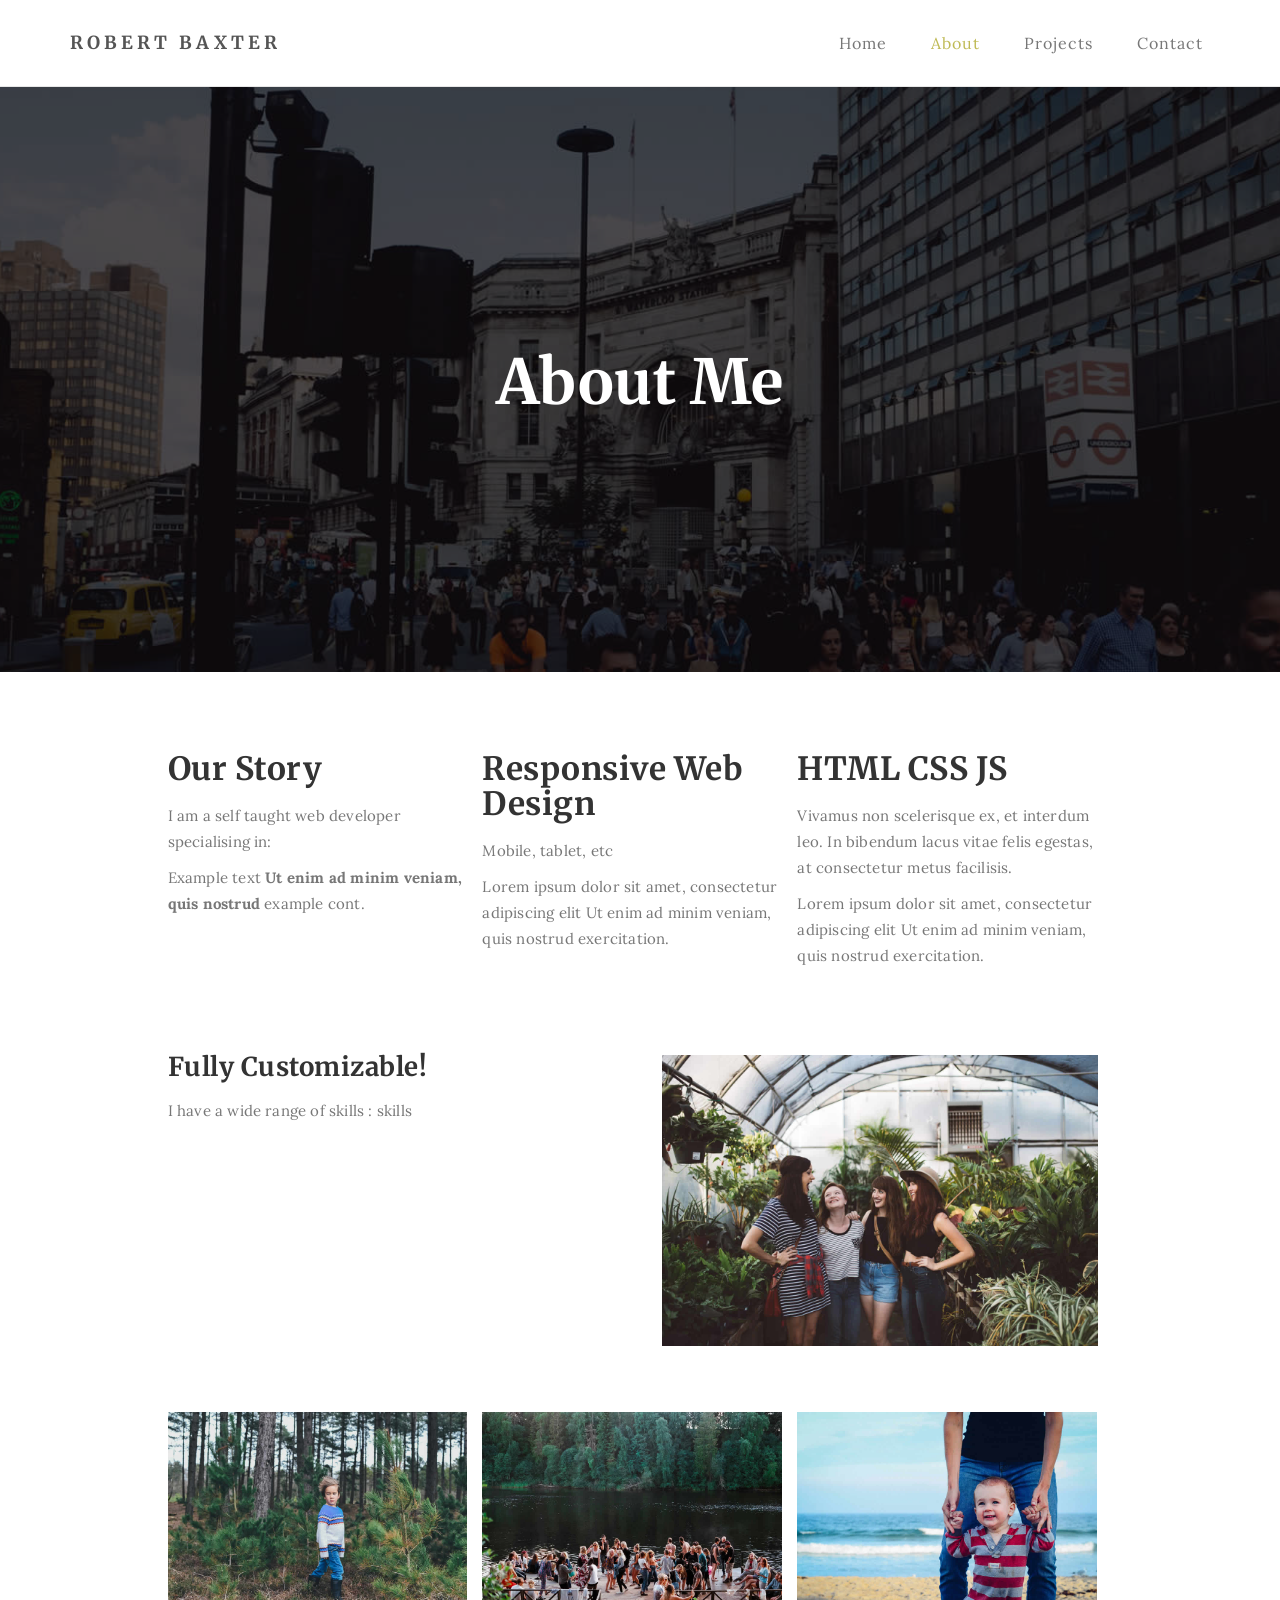
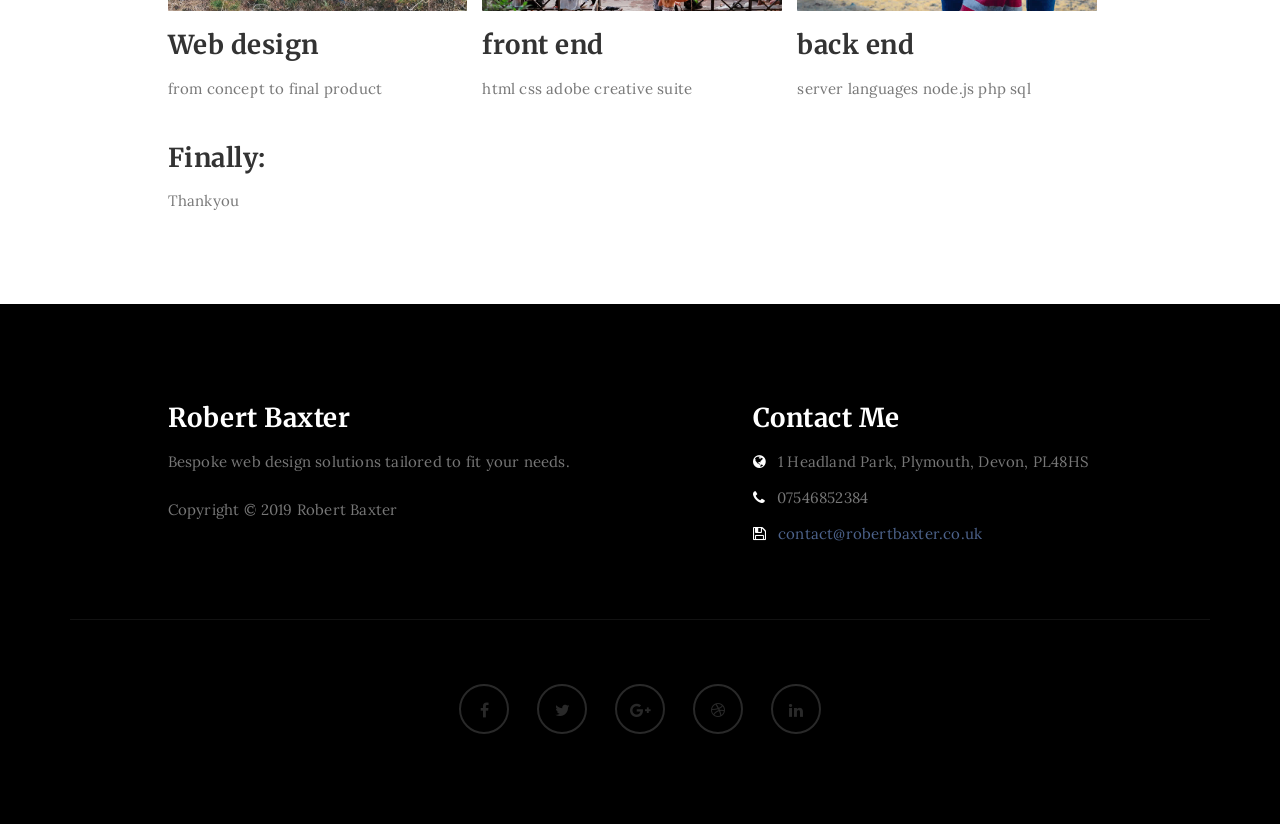
==== commit 76d2a2fe: "Updated email fields Added clickable email links to the contact form" ====
--- a/about.html
+++ b/about.html
@@ -148,7 +148,7 @@
                     <h3>Contact Me</h3>
                     <p><i class="fa fa-globe"></i> 1 Headland Park, Plymouth, Devon, PL48HS</p>
                     <p><i class="fa fa-phone"></i> 07546852384</p>
-                    <p><i class="fa fa-save"></i> robertbaxter96@gmail.com</p>
+                    <p><i class="fa fa-save"></i> <a href="mailto:contact@robertbaxter.co.uk">contact@robertbaxter.co.uk</a></p>
                </div>
 
                <div class="clearfix col-md-12 col-sm-12">
